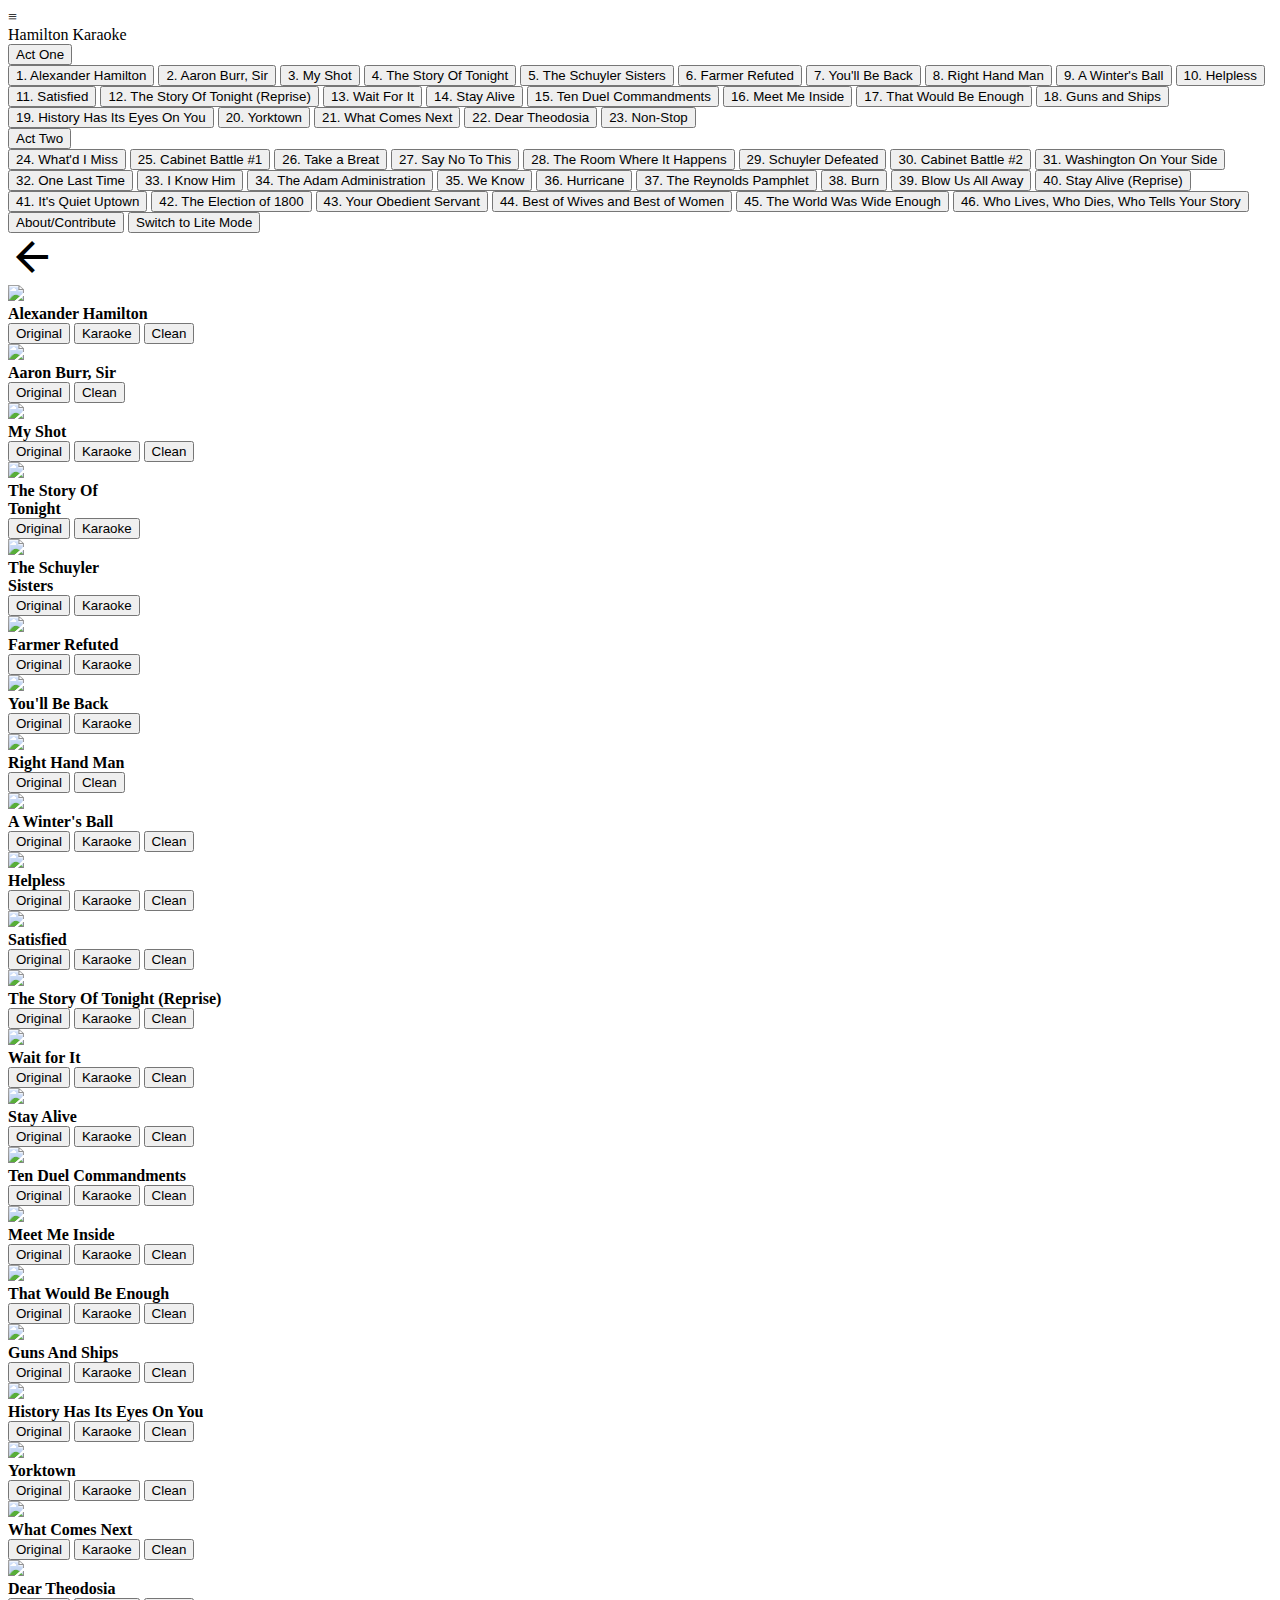
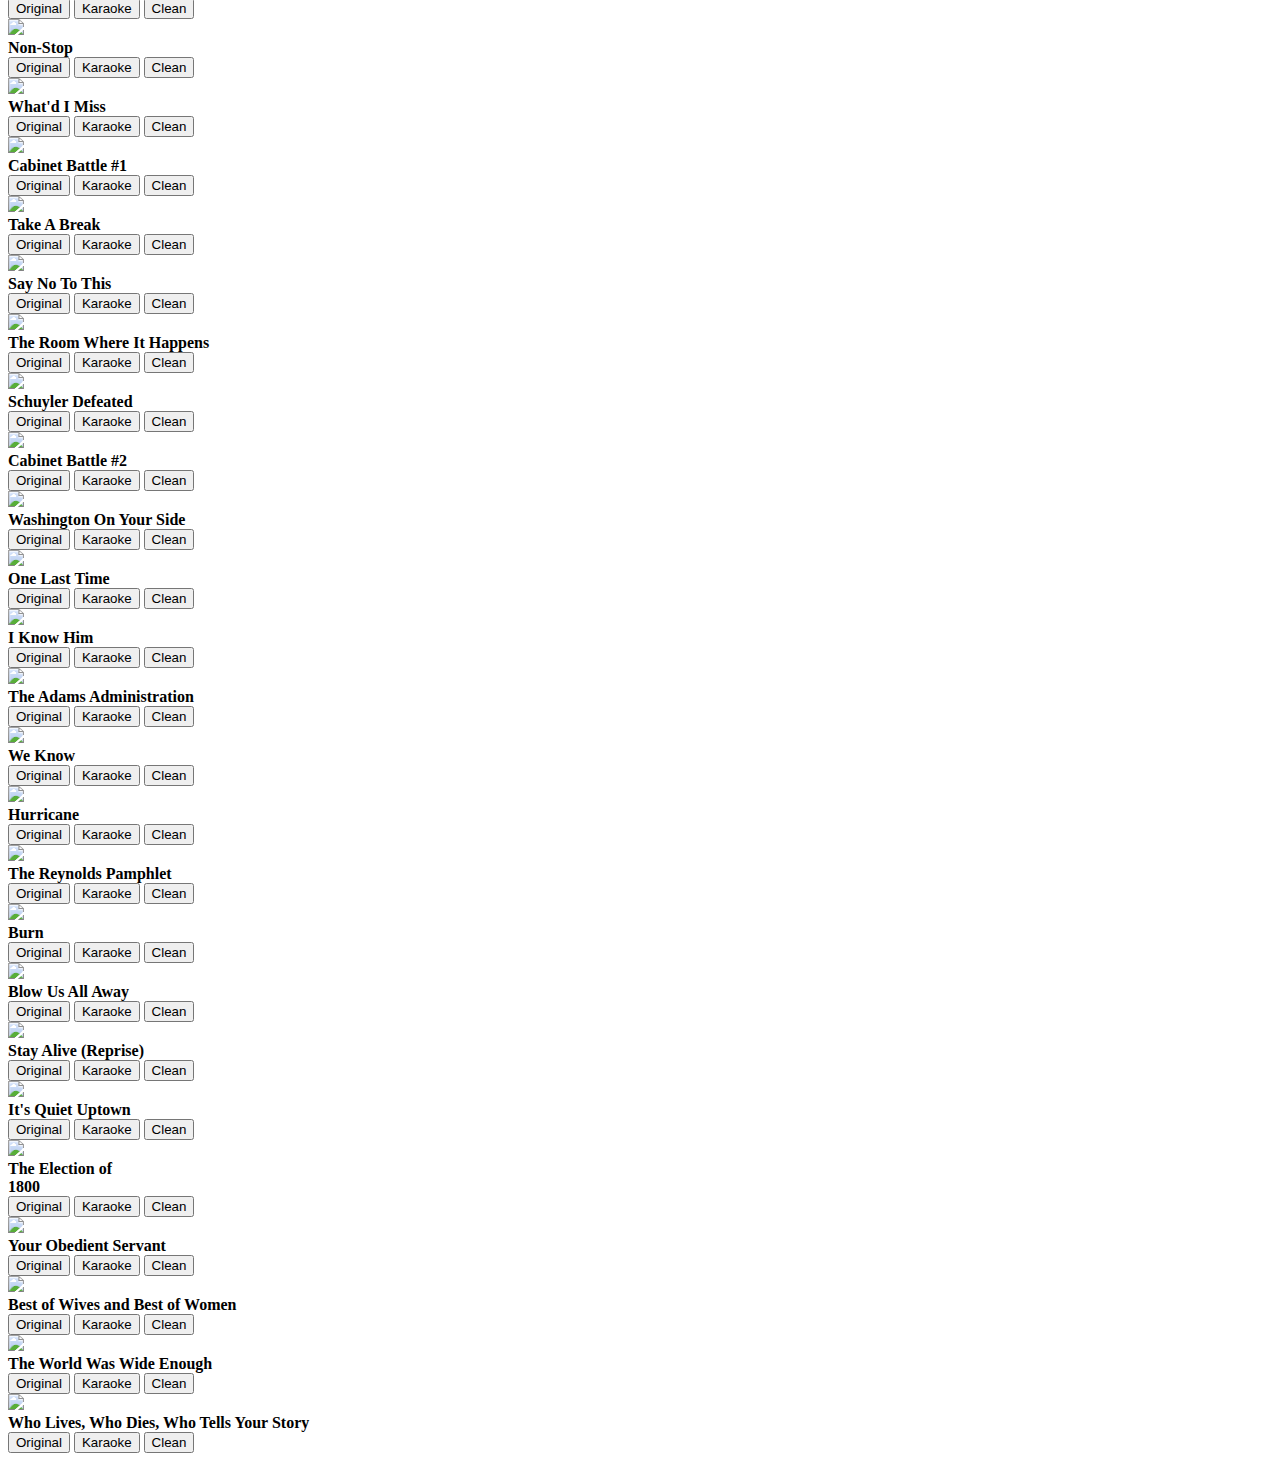
==== hamilton/index.html @ d24d498b "Rename index.html to hamilton/index.html" ====
<!DOCTYPE html>

<html>
<head>
  <title>Hamilton Karaoke</title>
  <meta name="mobile-web-app-capable" content="yes">
  <link rel="icon" type="image/png" href= "images/hamilton.jpg">
  <link rel="stylesheet" href="styles.css">
  <link rel="stylesheet" href="media.css">
  <link href="https://fonts.googleapis.com/icon?family=Material+Icons" rel="stylesheet">
</head>
<body>
  <header class="header">
    <div id = "navButton" class = "navButton" onclick = "toggleNav()">&equiv;</div>
    <div class = "title">Hamilton Karaoke</div>
  </header>

  <div id = "overlay" onclick = "toggleNav()"></div>

  <nav id = "nav" class = "closed">
    <button class = "act" onclick = "toggleAct1()">Act One</button><div id = "act1Wrapper">
        <button class = "act1" onclick = "scroll(1)">1. Alexander Hamilton</button>
        <button class = "act1" onclick = "scroll(2)">2. Aaron Burr, Sir</button>
        <button class = "act1" onclick = "scroll(3)">3. My Shot</button>
        <button class = "act1" onclick = "scroll(4)">4. The Story Of Tonight</button>
        <button class = "act1" onclick = "scroll(5)">5. The Schuyler Sisters</button>
        <button class = "act1" onclick = "scroll(6)">6. Farmer Refuted</button>
        <button class = "act1" onclick = "scroll(7)">7. You'll Be Back</button>
        <button class = "act1" onclick = "scroll(8)">8. Right Hand Man</button>
        <button class = "act1" onclick = "scroll(9)">9. A Winter's Ball</button>
        <button class = "act1" onclick = "scroll(10)">10. Helpless</button>
        <button class = "act1" onclick = "scroll(11)">11. Satisfied</button>
        <button class = "act1" onclick = "scroll(12)">12. The Story Of Tonight (Reprise)</button>
        <button class = "act1" onclick = "scroll(13)">13. Wait For It</button>
        <button class = "act1" onclick = "scroll(14)">14. Stay Alive</button>
        <button class = "act1" onclick = "scroll(15)">15. Ten Duel Commandments</button>
        <button class = "act1" onclick = "scroll(16)">16. Meet Me Inside</button>
        <button class = "act1" onclick = "scroll(17)">17. That Would Be Enough</button>
        <button class = "act1" onclick = "scroll(18)">18. Guns and Ships</button>
        <button class = "act1" onclick = "scroll(19)">19. History Has Its Eyes On You</button>
        <button class = "act1" onclick = "scroll(20)">20. Yorktown</button>
        <button class = "act1" onclick = "scroll(21)">21. What Comes Next</button>
        <button class = "act1" onclick = "scroll(22)">22. Dear Theodosia</button>
        <button class = "act1" onclick = "scroll(23)">23. Non-Stop</button>
      </div>
    <button class = "act" onclick = "toggleAct2()">Act Two</button>
      <div id = "act2Wrapper">
        <button class = "act2" onclick = "scroll(24)">24. What'd I Miss</button>
        <button class = "act2" onclick = "scroll(25)">25. Cabinet Battle #1</button>
        <button class = "act2" onclick = "scroll(26)">26. Take a Breat</button>
        <button class = "act2" onclick = "scroll(27)">27. Say No To This</button>
        <button class = "act2" onclick = "scroll(28)">28. The Room Where It Happens</button>
        <button class = "act2" onclick = "scroll(29)">29. Schuyler Defeated</button>
        <button class = "act2" onclick = "scroll(30)">30. Cabinet Battle #2</button>
        <button class = "act2" onclick = "scroll(31)">31. Washington On Your Side</button>
        <button class = "act2" onclick = "scroll(32)">32. One Last Time</button>
        <button class = "act2" onclick = "scroll(33)">33. I Know Him</button>
        <button class = "act2" onclick = "scroll(34)">34. The Adam Administration</button>
        <button class = "act2" onclick = "scroll(35)">35. We Know</button>
        <button class = "act2" onclick = "scroll(36)">36. Hurricane</button>
        <button class = "act2" onclick = "scroll(37)">37. The Reynolds Pamphlet</button>
        <button class = "act2" onclick = "scroll(38)">38. Burn</button>
        <button class = "act2" onclick = "scroll(39)">39. Blow Us All Away</button>
        <button class = "act2" onclick = "scroll(40)">40. Stay Alive (Reprise)</button>
        <button class = "act2" onclick = "scroll(41)">41. It's Quiet Uptown</button>
        <button class = "act2" onclick = "scroll(42)">42. The Election of 1800</button>
        <button class = "act2" onclick = "scroll(43)">43. Your Obedient Servant</button>
        <button class = "act2" onclick = "scroll(44)">44. Best of Wives and Best of Women</button>
        <button class = "act2" onclick = "scroll(45)">45. The World Was Wide Enough</button>
        <button class = "act2" onclick = "scroll(46)">46. Who Lives, Who Dies, Who Tells Your Story</button>
      </div>
    <button class = "act">About/Contribute</button>
    <button class = "act" onclick = "liteSwitch('lite')">Switch to Lite Mode</button>
  </nav>

  <div id = "modal">
    <div class = "header" style = "z-index:1000">
      <div id = "back" class = "navButton" onclick = "toggleLyrics('na', 'na')"><i class="material-icons" style = "font-size:48px">arrow_back</i></div>
      <div id = "modalTitle" class = "title"></div>
    </div>
    <div id = "lyrics"></div>
  </div>

  <div id = "content">
    <strong>
    <div class = "songCard">
      <img src = "../general/../general/images/alexanderhamilton.jpg"/>
      <div class = "songTitle">Alexander Hamilton</div>
      <button class = "songLink firstThird" onclick = "toggleLyrics(alexanderHamilton, alexanderHamilton.e)">Original</button>
      <button class = "songLink secondThird" onclick = "toggleLyrics(alexanderHamilton, alexanderHamilton.k)">Karaoke</button>
      <button class = "songLink thirdThird" onclick = "toggleLyrics(alexanderHamilton, alexanderHamilton.c)">Clean</button>
    </div>

    <div class = "songCard">
      <img src = "../general/../general/images/aaronburrsir.jpg"/>
      <div class = "songTitle">Aaron Burr, Sir</div>
      <button class = "songLink firstHalf" onclick = "toggleLyrics(aaronBurrSir, aaronBurrSir.e)">Original</button>
      <!--<button class = "songLink secondThird" onclick = "toggleLyrics(aaronBurrSir, aaronBurrSir.k)"></button>-->
      <button class = "songLink secondHalf" onclick = "toggleLyrics(aaronBurrSir, aaronBurrSir.c)">Clean</button>
    </div>

    <div class = "songCard">
      <img src = "../general/../general/images/myshot.jpg"/>
      <div class = "songTitle">My Shot</div>
      <button class = "songLink firstThird" onclick = "toggleLyrics(myShot, myShot.e)">Original</button>
      <button class = "songLink secondThird" onclick = "toggleLyrics(myShot, myShot.k)">Karaoke</button>
      <button class = "songLink thirdThird" onclick = "toggleLyrics(myShot, myShot.c)">Clean</button>
    </div>
    
    <div class = "songCard">
      <img src = "../general/../general/images/storyoftonight.jpg"/>
      <div class = "songTitle twoLine">The Story Of<br>Tonight</div>
      <button class = "songLink firstHalf" onclick = "toggleLyrics(storyOfTonight, storyOfTonight.c)">Original</button>
      <button class = "songLink secondHalf" onclick = "toggleLyrics(storyOfTonight, storyOfTonight.k)">Karaoke</button>
    </div>
    
    <div class = "songCard">
      <img src = "../general/../general/images/schuylersisters.jpg"/>
      <div class = "songTitle twoLine">The Schuyler<br>Sisters</div>
      <button class = "songLink firstHalf" onclick = "toggleLyrics(schuylerSisters, schuylerSisters.e)">Original</button>
      <button class = "songLink secondHalf" onclick = "toggleLyrics(schuylerSisters, schuylerSisters.k)">Karaoke</button>
    </div>
    
    <div class = "songCard">
      <img src = "../general/images/farmerrefuted.jpg"/>
      <div class = "songTitle">Farmer Refuted</div>
      <button class = "songLink firstHalf" onclick = "toggleLyrics(farmerRefuted, farmerRefuted.e)">Original</button>
      <button class = "songLink secondHalf" onclick = "toggleLyrics(farmerRefuted, farmerRefuted.k)">Karaoke</button>
    </div>
    
    <div class = "songCard">
      <img src = "../general/images/youllbeback.jpg"/>
      <div class = "songTitle">You'll Be Back</div>
      <button class = "songLink firstHalf" onclick = "toggleLyrics(youllBeBack, youllBeBack.e)">Original</button>
      <button class = "songLink secondHalf" onclick = "toggleLyrics(youllBeBack, youllBeBack.k)">Karaoke</button>
    </div>
    
    <div class = "songCard">
      <img src = "../general/images/righthandman.jpg"/>
      <div class = "songTitle">Right Hand Man</div>
      <button class = "songLink firstHalf" onclick = "toggleLyrics(rightHandMan, rightHandMan.e)">Original</button>
      <!--<button class = "songLink secondThird" onclick = "toggleLyrics(rightHandMan, rightHandMan.k)">Karaoke</button>-->
      <button class = "songLink secondHalf" onclick = "toggleLyrics(rightHandMan, rightHandMan.c)">Clean</button>
    </div>
    
    <div class = "songCard">
      <img src = "../general/images/awintersball.jpg"/>
      <div class = "songTitle">A Winter's Ball</div>
      <button class = "songLink firstThird" onclick = "toggleLyrics(aWintersBall, aWintersBall.e)">Original</button>
      <button class = "songLink secondThird" onclick = "toggleLyrics(aWintersBall, aWintersBall.k)">Karaoke</button>
      <button class = "songLink thirdThird" onclick = "toggleLyrics(aWintersBall, aWintersBall.c)">Clean</button>
    </div>
    
    <div class = "songCard">
      <img src = "../general/images/helpless.jpg"/>
      <div class = "songTitle">Helpless</div>
      <button class = "songLink firstThird" onclick = "toggleLyrics(helpless, helpless.e)">Original</button>
      <button class = "songLink secondThird" onclick = "toggleLyrics(helpless, helpless.k)">Karaoke</button>
      <button class = "songLink thirdThird" onclick = "toggleLyrics(helpless, helpless.c)">Clean</button>
    </div>
    
    <div class = "songCard">
      <img src = "../general/images/satisfied.jpg"/>
      <div class = "songTitle">Satisfied</div>
      <button class = "songLink firstThird" onclick = "toggleLyrics(satisfied, satisfied.e)">Original</button>
      <button class = "songLink secondThird" onclick = "toggleLyrics(satisfied, satisfied.k)">Karaoke</button>
      <button class = "songLink thirdThird" onclick = "toggleLyrics(satisfied, satisfied.c)">Clean</button>
    </div>
    
    <div class = "songCard">
      <img src = "../general/images/storyoftonightreprise.jpg"/>
      <div class = "songTitle twoLine">The Story Of Tonight (Reprise)</div>
      <button class = "songLink firstThird" onclick = "toggleLyrics(storyOfTonightReprise, storyOfTonightReprise.e)">Original</button>
      <button class = "songLink secondThird" onclick = "toggleLyrics(storyOfTonightReprise, storyOfTonightReprise.k)">Karaoke</button>
      <button class = "songLink thirdThird" onclick = "toggleLyrics(storyOfTonightReprise, storyOfTonightReprise.c)">Clean</button>
    </div>
    
    <div class = "songCard">
      <img src = "../general/images/waitforit.jpg"/>
      <div class = "songTitle">Wait for It</div>
      <button class = "songLink firstThird" onclick = "toggleLyrics(waitForIt, waitForIt.e)">Original</button>
      <button class = "songLink secondThird" onclick = "toggleLyrics(waitForIt, waitForIt.k)">Karaoke</button>
      <button class = "songLink thirdThird" onclick = "toggleLyrics(waitForIt, waitForIt.c)">Clean</button>
    </div>
    
    <div class = "songCard">
      <img src = "../general/images/stayalive.jpg"/>
      <div class = "songTitle">Stay Alive</div>
      <button class = "songLink firstThird" onclick = "toggleLyrics(stayAlive, stayAlive.e)">Original</button>
      <button class = "songLink firstThird" onclick = "toggleLyrics(stayAlive, stayAlive.e)">Karaoke</button>
      <button class = "songLink thirdThird" onclick = "toggleLyrics(stayAlive, stayAlive.c)">Clean</button>
    </div>
    
    <div class = "songCard">
      <img src = "../general/images/tenduelcommandments.jpg"/>
      <div class = "songTitle twoLine">Ten Duel Commandments</div>
      <button class = "songLink firstThird" onclick = "toggleLyrics(tenDuelCommandments, tenDuelCommandments.e)">Original</button>
      <button class = "songLink secondThird" onclick = "toggleLyrics(tenDuelCommandments, tenDuelCommandments.k)">Karaoke</button>
      <button class = "songLink thirdThird" onclick = "toggleLyrics(tenDuelCommandments, tenDuelCommandments.c)">Clean</button>
    </div>
    
    <div class = "songCard">
      <img src = "../general/images/meetmeinside.jpg"/>
      <div class = "songTitle">Meet Me Inside</div>
      <button class = "songLink firstThird" onclick = "toggleLyrics(meetMeInside, meetMeInside.e)">Original</button>
      <button class = "songLink secondThird" onclick = "toggleLyrics(meetMeInside, meetMeInside.k)">Karaoke</button>
      <button class = "songLink thirdThird" onclick = "toggleLyrics(meetMeInside, meetMeInside.c)">Clean</button>
    </div>
    
    <div class = "songCard">
      <img src = "../general/images/thatwouldbeenough.jpg"/>
      <div class = "songTitle twoLine">That Would Be Enough</div>
      <button class = "songLink firstThird" onclick = "toggleLyrics(thatWouldBeEnough, thatWouldBeEnough.e)">Original</button>
      <button class = "songLink secondThird" onclick = "toggleLyrics(thatWouldBeEnough, thatWouldBeEnough.k)">Karaoke</button>
      <button class = "songLink thirdThird" onclick = "toggleLyrics(thatWouldBeEnough, thatWouldBeEnough.c)">Clean</button>
    </div>
    
    <div class = "songCard">
      <img src = "../general/images/gunsandships.jpg"/>
      <div class = "songTitle">Guns And Ships</div>
      <button class = "songLink firstThird" onclick = "toggleLyrics(gunsAndShips, gunsAndShips.e)">Original</button>
      <button class = "songLink secondThird" onclick = "toggleLyrics(gunsAndShips, gunsAndShips.k)">Karaoke</button>
      <button class = "songLink thirdThird" onclick = "toggleLyrics(gunsAndShips, gunsAndShips.c)">Clean</button>
    </div>
    
    <div class = "songCard">
      <img src = "../general/images/historyhasitseyesonyou.jpg"/>
      <div class = "songTitle twoLine">History Has Its Eyes On You</div>
      <button class = "songLink firstThird" onclick = "toggleLyrics(historyHasItsEyesOnYou, historyHasItsEyesOnYou.e)">Original</button>
      <button class = "songLink secondThird" onclick = "toggleLyrics(historyHasItsEyesOnYou, historyHasItsEyesOnYou.k)">Karaoke</button>
      <button class = "songLink thirdThird" onclick = "toggleLyrics(historyHasItsEyesOnYou, historyHasItsEyesOnYou.c)">Clean</button>
    </div>
    
    <div class = "songCard">
      <img src = "../general/images/yorktown.jpg"/>
      <div class = "songTitle">Yorktown</div>
      <button class = "songLink firstThird" onclick = "toggleLyrics(yorktown, yorktown.e)">Original</button>
      <button class = "songLink secondThird" onclick = "toggleLyrics(yorktown, yorktown.k)">Karaoke</button>
      <button class = "songLink thirdThird" onclick = "toggleLyrics(yorktown, yorktown.c)">Clean</button>
    </div>
    
    <div class = "songCard">
      <img src = "../general/images/whatcomesnext.jpg"/>
      <div class = "songTitle">What Comes Next</div>
      <button class = "songLink firstThird" onclick = "toggleLyrics(whatComesNext, whatComesNext.e)">Original</button>
      <button class = "songLink secondThird" onclick = "toggleLyrics(whatComesNext, whatComesNext.k)">Karaoke</button>
      <button class = "songLink thirdThird" onclick = "toggleLyrics(whatComesNext, whatComesNext.c)">Clean</button>
    </div>
    
    <div class = "songCard">
      <img src = "../general/images/deartheodosia.jpg"/>
      <div class = "songTitle">Dear Theodosia</div>
      <button class = "songLink firstThird" onclick = "toggleLyrics(dearTheodosia, dearTheodosia.e)">Original</button>
      <button class = "songLink secondThird" onclick = "toggleLyrics(dearTheodosia, dearTheodosia.k)">Karaoke</button>
      <button class = "songLink thirdThird" onclick = "toggleLyrics(dearTheodosia, dearTheodosia.c)">Clean</button>
    </div>
    
    <div class = "songCard">
      <img src = "../general/images/nonstop.jpg"/>
      <div class = "songTitle">Non-Stop</div>
      <button class = "songLink firstThird" onclick = "toggleLyrics(nonStop, nonStop.e)">Original</button>
      <button class = "songLink secondThird" onclick = "toggleLyrics(nonStop, nonStop.k)">Karaoke</button>
      <button class = "songLink thirdThird" onclick = "toggleLyrics(nonStop, nonStop.c)">Clean</button>
    </div>
    
    <div class = "songCard">
      <img src = "../general/images/whatdimiss.jpg"/>
      <div class = "songTitle">What'd I Miss</div>
      <button class = "songLink firstThird" onclick = "toggleLyrics(whatdIMiss, whatdIMiss.e)">Original</button>
      <button class = "songLink secondThird" onclick = "toggleLyrics(whatdIMiss, whatdIMiss.k)">Karaoke</button>
      <button class = "songLink thirdThird" onclick = "toggleLyrics(whatdIMiss, whatdIMiss.c)">Clean</button>
    </div>
    
    <div class = "songCard">
      <img src = "../general/images/cabinetbattle1.jpg"/>
      <div class = "songTitle">Cabinet Battle #1</div>
      <button class = "songLink firstThird" onclick = "toggleLyrics(cabinetBattle1, cabinetBattle1.e)">Original</button>
      <button class = "songLink secondThird" onclick = "toggleLyrics(cabinetBattle1, cabinetBattle1.k)">Karaoke</button>
      <button class = "songLink thirdThird" onclick = "toggleLyrics(cabinetBattle1, cabinetBattle1.c)">Clean</button>
    </div>
    
    <div class = "songCard">
      <img src = "../general/images/takeabreak.jpg"/>
      <div class = "songTitle">Take A Break</div>
      <button class = "songLink firstThird" onclick = "toggleLyrics(takeABreak, takeABreak.e)">Original</button>
      <button class = "songLink secondThird" onclick = "toggleLyrics(takeABreak, takeABreak.k)">Karaoke</button>
      <button class = "songLink thirdThird" onclick = "toggleLyrics(takeABreak, takeABreak.c)">Clean</button>
    </div>
    
    <div class = "songCard">
      <img src = "../general/images/saynotothis.jpg"/>
      <div class = "songTitle">Say No To This</div>
      <button class = "songLink firstThird" onclick = "toggleLyrics(sayNoToThis, sayNoToThis.e)">Original</button>
      <button class = "songLink secondThird" onclick = "toggleLyrics(sayNoToThis, sayNoToThis.k)">Karaoke</button>
      <button class = "songLink thirdThird" onclick = "toggleLyrics(sayNoToThis, sayNoToThis.c)">Clean</button>
    </div>
    
    <div class = "songCard">
      <img src = "../general/images/roomwhereithappens.jpg"/>
      <div class = "songTitle twoLine">The Room Where It Happens</div>
      <button class = "songLink firstThird" onclick = "toggleLyrics(theRoomWhereItHappens, theRoomWhereItHappens.e)">Original</button>
      <button class = "songLink secondThird" onclick = "toggleLyrics(theRoomWhereItHappens, theRoomWhereItHappens.k)">Karaoke</button>
      <button class = "songLink thirdThird" onclick = "toggleLyrics(theRoomWhereItHappens, theRoomWhereItHappens.c)">Clean</button>
    </div>
    
    <div class = "songCard">
      <img src = "../general/images/schuylerdefeated.jpg"/>
      <div class = "songTitle">Schuyler Defeated</div>
      <button class = "songLink firstThird" onclick = "toggleLyrics(schuylerDefeated, schuylerDefeated.e)">Original</button>
      <button class = "songLink secondThird" onclick = "toggleLyrics(schuylerDefeated, schuylerDefeated.k)">Karaoke</button>
      <button class = "songLink thirdThird" onclick = "toggleLyrics(schuylerDefeated, schuylerDefeated.c)">Clean</button>
    </div>
    
    <div class = "songCard">
      <img src = "../general/images/cabinetbattle2.png"/>
      <div class = "songTitle">Cabinet Battle #2</div>
      <button class = "songLink firstThird" onclick = "toggleLyrics(cabinetBattle2, cabinetBattle2.e)">Original</button>
      <button class = "songLink secondThird" onclick = "toggleLyrics(cabinetBattle2, cabinetBattle2.k)">Karaoke</button>
      <button class = "songLink thirdThird" onclick = "toggleLyrics(cabinetBattle2, cabinetBattle2.c)">Clean</button>
    </div>
    
    <div class = "songCard">
      <img src = "../general/images/washingtononyourside.png"/>
      <div class = "songTitle twoLine">Washington On Your Side</div>
      <button class = "songLink firstThird" onclick = "toggleLyrics(washingtonOnYourSide, washingtonOnYourSide.e)">Original</button>
      <button class = "songLink secondThird" onclick = "toggleLyrics(washingtonOnYourSide, washingtonOnYourSide.k)">Karaoke</button>
      <button class = "songLink thirdThird" onclick = "toggleLyrics(washingtonOnYourSide, washingtonOnYourSide.c)">Clean</button>
    </div>
    
    <div class = "songCard">
      <img src = "../general/images/onelasttime.png"/>
      <div class = "songTitle">One Last Time</div>
      <button class = "songLink firstThird" onclick = "toggleLyrics(oneLastTime, oneLastTime.e)">Original</button>
      <button class = "songLink secondThird" onclick = "toggleLyrics(oneLastTime, oneLastTime.k)">Karaoke</button>
      <button class = "songLink thirdThird" onclick = "toggleLyrics(oneLastTime, oneLastTime.c)">Clean</button>
    </div>
    
    <div class = "songCard">
      <img src = "../general/images/iknowhim.jpg"/>
      <div class = "songTitle">I Know Him</div>
      <button class = "songLink firstThird" onclick = "toggleLyrics(iKnowHim, iKnowHim.e)">Original</button>
      <button class = "songLink secondThird" onclick = "toggleLyrics(iKnowHim, iKnowHim.k)">Karaoke</button>
      <button class = "songLink thirdThird" onclick = "toggleLyrics(iKnowHim, iKnowHim.c)">Clean</button>
    </div>
    
    <div class = "songCard">
      <img src = "../general/images/theadamsadministration.jpg"/>
      <div class = "songTitle twoLine">The Adams Administration</div>
      <button class = "songLink firstThird" onclick = "toggleLyrics(theAdamsAdministraton, theAdamsAdministraton.e)">Original</button>
      <button class = "songLink secondThird" onclick = "toggleLyrics(theAdamsAdministraton, theAdamsAdministraton.k)">Karaoke</button>
      <button class = "songLink thirdThird" onclick = "toggleLyrics(theAdamsAdministraton, theAdamsAdministraton.c)">Clean</button>
    </div>
    
    <div class = "songCard">
      <img src = "../general/images/weknow.jpg"/>
      <div class = "songTitle">We Know</div>
      <button class = "songLink firstThird" onclick = "toggleLyrics(weKnow, weKnow.e)">Original</button>
      <button class = "songLink secondThird" onclick = "toggleLyrics(weKnow, weKnow.k)">Karaoke</button>
      <button class = "songLink thirdThird" onclick = "toggleLyrics(weKnow, weKnow.c)">Clean</button>
    </div>
    
    <div class = "songCard">
      <img src = "../general/images/hurricane.jpg"/>
      <div class = "songTitle">Hurricane</div>
      <button class = "songLink firstThird" onclick = "toggleLyrics(hurricane, hurricane.e)">Original</button>
      <button class = "songLink secondThird" onclick = "toggleLyrics(hurricane, hurricane.k)">Karaoke</button>
      <button class = "songLink thirdThird" onclick = "toggleLyrics(hurricane, hurricane.c)">Clean</button>
    </div>
    
    <div class = "songCard">
      <img src = "../general/images/reynoldspamphlet.jpg"/>
      <div class = "songTitle twoLine">The Reynolds Pamphlet</div>
      <button class = "songLink firstThird" onclick = "toggleLyrics(reynoldsPamphlet, reynoldsPamphlet.e)">Original</button>
      <button class = "songLink secondThird" onclick = "toggleLyrics(reynoldsPamphlet, reynoldsPamphlet.k)">Karaoke</button>
      <button class = "songLink thirdThird" onclick = "toggleLyrics(reynoldsPamphlet, reynoldsPamphlet.c)">Clean</button>
    </div>
    
    <div class = "songCard">
      <img src = "../general/images/burn.jpg"/>
      <div class = "songTitle">Burn</div>
      <button class = "songLink firstThird" onclick = "toggleLyrics(burn, burn.e)">Original</button>
      <button class = "songLink secondThird" onclick = "toggleLyrics(burn, burn.k)">Karaoke</button>
      <button class = "songLink thirdThird" onclick = "toggleLyrics(burn, burn.c)">Clean</button>
    </div>
    
    <div class = "songCard">
      <img src = "../general/images/blowusallaway.jpg"/>
      <div class = "songTitle">Blow Us All Away</div>
      <button class = "songLink firstThird" onclick = "toggleLyrics(blowUsAllAway, blowUsAllAway.e)">Original</button>
      <button class = "songLink secondThird" onclick = "toggleLyrics(blowUsAllAway, blowUsAllAway.k)">Karaoke</button>
      <button class = "songLink thirdThird" onclick = "toggleLyrics(blowUsAllAway, blowUsAllAway.c)">Clean</button>
    </div>
    
    <div class = "songCard">
      <img src = "../general/images/stayalivereprise.jpg"/>
      <div class = "songTitle">Stay Alive (Reprise)</div>
      <button class = "songLink firstThird" onclick = "toggleLyrics(stayAliveReprise, stayAliveReprise.e)">Original</button>
      <button class = "songLink secondThird" onclick = "toggleLyrics(stayAliveReprise, stayAliveReprise.k)">Karaoke</button>
      <button class = "songLink thirdThird" onclick = "toggleLyrics(stayAliveReprise, stayAliveReprise.c)">Clean</button>
    </div>
    
    <div class = "songCard">
      <img src = "../general/images/itsquietuptown.jpg"/>
      <div class = "songTitle">It's Quiet Uptown</div>
      <button class = "songLink firstThird" onclick = "toggleLyrics(itsQiuetUptown, itsQiuetUptown.e)">Original</button>
      <button class = "songLink secondThird" onclick = "toggleLyrics(itsQiuetUptown, itsQiuetUptown.k)">Karaoke</button>
      <button class = "songLink thirdThird" onclick = "toggleLyrics(itsQiuetUptown, itsQiuetUptown.c)">Clean</button>
    </div>
    
    <div class = "songCard">
      <img src = "../general/images/electionof1800.jpg"/>
      <div class = "songTitle twoLine">The Election of<br>1800</div>
      <button class = "songLink firstThird" onclick = "toggleLyrics(electionOf1800, electionOf1800.e)">Original</button>
      <button class = "songLink secondThird" onclick = "toggleLyrics(electionOf1800, electionOf1800.k)">Karaoke</button>
      <button class = "songLink thirdThird" onclick = "toggleLyrics(electionOf1800, electionOf1800.c)">Clean</button>
    </div>
    
    <div class = "songCard">
      <img src = "../general/images/yourobedientservant.jpg"/>
      <div class = "songTitle twoLine">Your Obedient Servant</div>
      <button class = "songLink firstThird" onclick = "toggleLyrics(yourObedientServant, yourObedientServant.e)">Original</button>
      <button class = "songLink secondThird" onclick = "toggleLyrics(yourObedientServant, yourObedientServant.k)">Karaoke</button>
      <button class = "songLink thirdThird" onclick = "toggleLyrics(yourObedientServant, yourObedientServant.c)">Clean</button>
    </div>
    
    <div class = "songCard">
      <img src = "../general/images/bestofwivesandbestofwomen.jpg"/>
      <div class = "songTitle twoLine">Best of Wives and Best of Women</div>
      <button class = "songLink firstThird" onclick = "toggleLyrics(bestOfWivesAndBestOfWomen, bestOfWivesAndBestOfWomen.e)">Original</button>
      <button class = "songLink secondThird" onclick = "toggleLyrics(bestOfWivesAndBestOfWomen, bestOfWivesAndBestOfWomen.k)">Karaoke</button>
      <button class = "songLink thirdThird" onclick = "toggleLyrics(bestOfWivesAndBestOfWomen, bestOfWivesAndBestOfWomen.c)">Clean</button>
    </div>
    
    <div class = "songCard">
      <img src = "../general/images/theworldwaswideenough.jpg"/>
      <div class = "songTitle twoLine">The World Was Wide Enough</div>
      <button class = "songLink firstThird" onclick = "toggleLyrics(theWorldWasWideEnough, theWorldWasWideEnough.e)">Original</button>
      <button class = "songLink secondThird" onclick = "toggleLyrics(theWorldWasWideEnough, theWorldWasWideEnough.k)">Karaoke</button>
      <button class = "songLink thirdThird" onclick = "toggleLyrics(theWorldWasWideEnough, theWorldWasWideEnough.c)">Clean</button>
    </div>
    
    <div class = "songCard">
      <img src = "../general/images/wholiveswhodieswhotellsyourstory.jpg"/>
      <div class = "songTitle twoLine">Who Lives, Who Dies, Who Tells Your Story</div>
      <button class = "songLink firstThird" onclick = "toggleLyrics(whoLivesWhoDiesWhoTellsYourStory, whoLivesWhoDiesWhoTellsYourStory.e)">Original</button>
      <button class = "songLink secondThird" onclick = "toggleLyrics(whoLivesWhoDiesWhoTellsYourStory, whoLivesWhoDiesWhoTellsYourStory.k)">Karaoke</button>
      <button class = "songLink thirdThird" onclick = "toggleLyrics(whoLivesWhoDiesWhoTellsYourStory, whoLivesWhoDiesWhoTellsYourStory.c)">Clean</button>
    </div>
    </strong>
    
  </div>
</body>
<script src="objects.js"></script> 
<script src="main.js"></script>
</html>
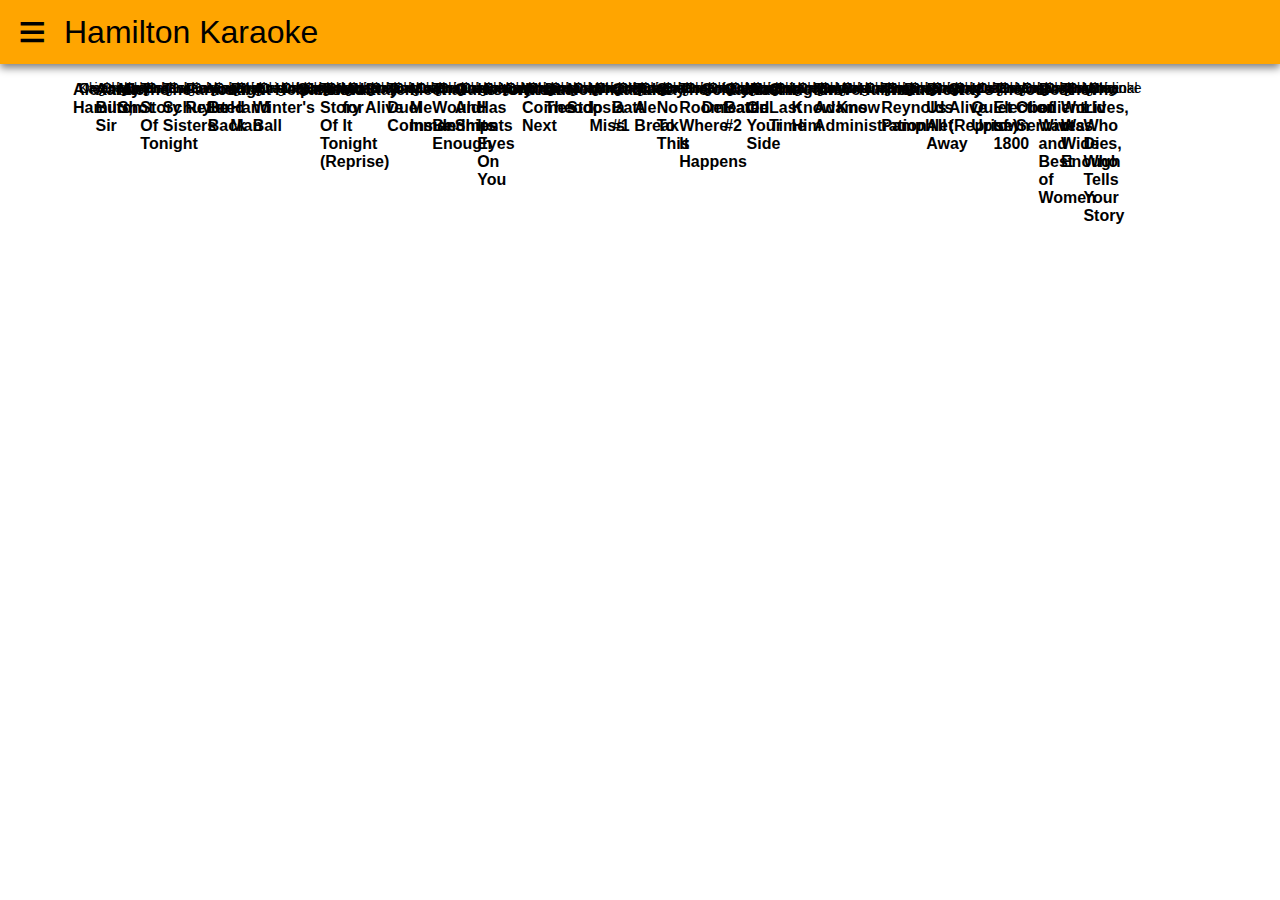
==== commit ba093c54: "Update index.html" ====
--- a/hamilton/index.html
+++ b/hamilton/index.html
@@ -4,9 +4,9 @@
 <head>
   <title>Hamilton Karaoke</title>
   <meta name="mobile-web-app-capable" content="yes">
-  <link rel="icon" type="image/png" href= "images/hamilton.jpg">
-  <link rel="stylesheet" href="styles.css">
-  <link rel="stylesheet" href="media.css">
+  <link rel="icon" type="image/png" href= "../general/images/hamilton.jpg">
+  <link rel="stylesheet" href="../general/styles.css">
+  <link rel="stylesheet" href="../general/media.css">
   <link href="https://fonts.googleapis.com/icon?family=Material+Icons" rel="stylesheet">
 </head>
 <body>
@@ -451,5 +451,5 @@
   </div>
 </body>
 <script src="objects.js"></script> 
-<script src="main.js"></script>
+<script src="../general/main.js"></script>
 </html>
--- a/general/styles.css
+++ b/general/styles.css
@@ -0,0 +1,239 @@
+* {
+  border:0px solid black;
+  font-family: 'roboto', sans-serif;
+  display:inherit;
+  margin:0px;
+  background-color:inherit;
+}
+
+::-webkit-scrollbar {
+  width:0px;
+}
+
+button:focus {
+  outline:0;
+}
+
+head {
+  display:none;
+}
+
+body {
+  margin:0px;
+  width:100vw;
+}
+
+.header {
+  background-color: orange;
+  
+  z-index:12;
+  position:fixed;
+  
+  height:64px;
+  width:100%;
+  box-shadow:0px 4px 8px gray;
+}
+
+  .navButton {
+    height:64px;
+    width:64px;
+    font-size:48px;
+    line-height:64px;
+    text-align:center;
+    display:inline-block;
+  }
+
+  .title {
+    float:right;
+    text-align:left;
+    line-height:64px;
+    font-size:32px;
+    height:100%;
+    width:calc(100% - 64px);
+    display:inline-block;
+  }
+#overlay {
+  width: 100vw;
+  height: 100vh;
+  z-index: 3;
+  position:fixed;
+  display:none;
+}
+
+
+nav {
+  position:fixed;
+  z-index:4;
+  padding-top:64px;
+  width:300px;
+  height:calc(100% - 64px);
+  background-color:white;
+  overflow:scroll;
+  box-shadow:8px 0px 16px gray;
+  margin-left:-400px;
+  transition-property:margin-left;
+  transition-duration:0.5s;
+}
+
+  .open {
+    margin-left:0px;
+  }
+
+  .act {
+    height:48px;
+    width:300px;
+    padding-left:16px;
+    text-align:left;
+    font-size:14px;
+    line-height:48px;
+    display:block;
+    vertical-align:top;
+  }
+
+    #act1Wrapper {
+      height:0px;
+      overflow-y:hidden;
+      transition-property:height;
+      transition-duration:0.5s;
+    }
+
+      .act1{
+        height:48px;
+        width:300px;
+        padding-left:32px;
+        text-align:left;
+        font-size:14px;
+        line-height:48px;
+      } 
+    
+    #act2Wrapper {
+      height:0px;
+      overflow-y:hidden;
+      transition-property:height;
+      transition-duration:0.5s;
+    }
+    
+      .act2{
+        height:48px;
+        width:300px;
+        padding-left:32px;
+        text-align:left;
+        font-size:14px;
+        line-height:48px;
+      }
+    
+#content {
+  width:90vw;
+  height:100%;
+  background-color:white;
+  padding-top:72px;
+  padding-left:5vw;
+  padding-right:5vw;
+  display:inline-block;
+}
+
+  .songCard {
+    background-color:white;
+    position:relative;
+    margin:9px;
+    border:0px solid gray;
+    box-shadow:0px 0px 8px gray;
+  }
+
+  img {
+    height:100%;
+    width:100%;
+    position:absolute;
+  }
+  
+  .songTitle {
+    position: absolute; 
+    margin-top: 0px; 
+    z-index:1;
+    background:rgba(255, 255, 255, 0.7);
+    width:100%;
+    height:22%;
+    text-align:center;
+    padding-top:8%;
+  }
+  
+    .twoLine {
+      height:28%;
+      padding-top:2%;
+    }
+
+  .songLink {
+    position: absolute; 
+    bottom:0px; 
+    z-index:1;
+    background:rgba(255, 255, 255, 0.7);
+    width:calc(100% / 3);
+    height:20%;
+    text-align:center;
+    padding-top:2%;
+    font-size:14px;
+    display:block;
+  }
+  
+    .secondThird {
+      margin-left:calc(100% / 3);
+    }
+
+    .thirdThird {
+      margin-left:calc(200% / 3);
+    }
+    
+    .firstHalf {
+      width:50%;
+    }
+    
+    .secondHalf {
+      width:50%;
+      margin-left:50%;
+    }
+
+#modal {
+  position:fixed;
+  z-index:24;
+  display:none;
+  width:100%;
+  height:100%;
+  overflow-y:scroll;
+  background-color:white;
+}
+  iframe {
+    position:fixed;
+    height:200px;
+    width:200px;
+    right:16px;
+  }
+  
+  #lyrics {
+    position:fixed;
+    font-size:24px;
+    padding-left: 64px;
+    padding-top:96px;
+    padding-bottom:32px;
+    height:calc(100vh - 128px);
+    width:calc(100vw - 460px);
+    padding-right:460px;
+    overflow-y:scroll;
+  }
+  
+    #thumbnail {
+      position:fixed;
+      height:200px;
+      width:200px;
+      right:16px;
+      display:block;
+      z-index:48;
+      top:96px;
+    }
+    
+      #thumbnail:hover {
+        visibility:hidden;
+      }
+      
+      iframe:hover + #thumbnail:hover + #thumbnail{
+        visibility:hidden;
+      }
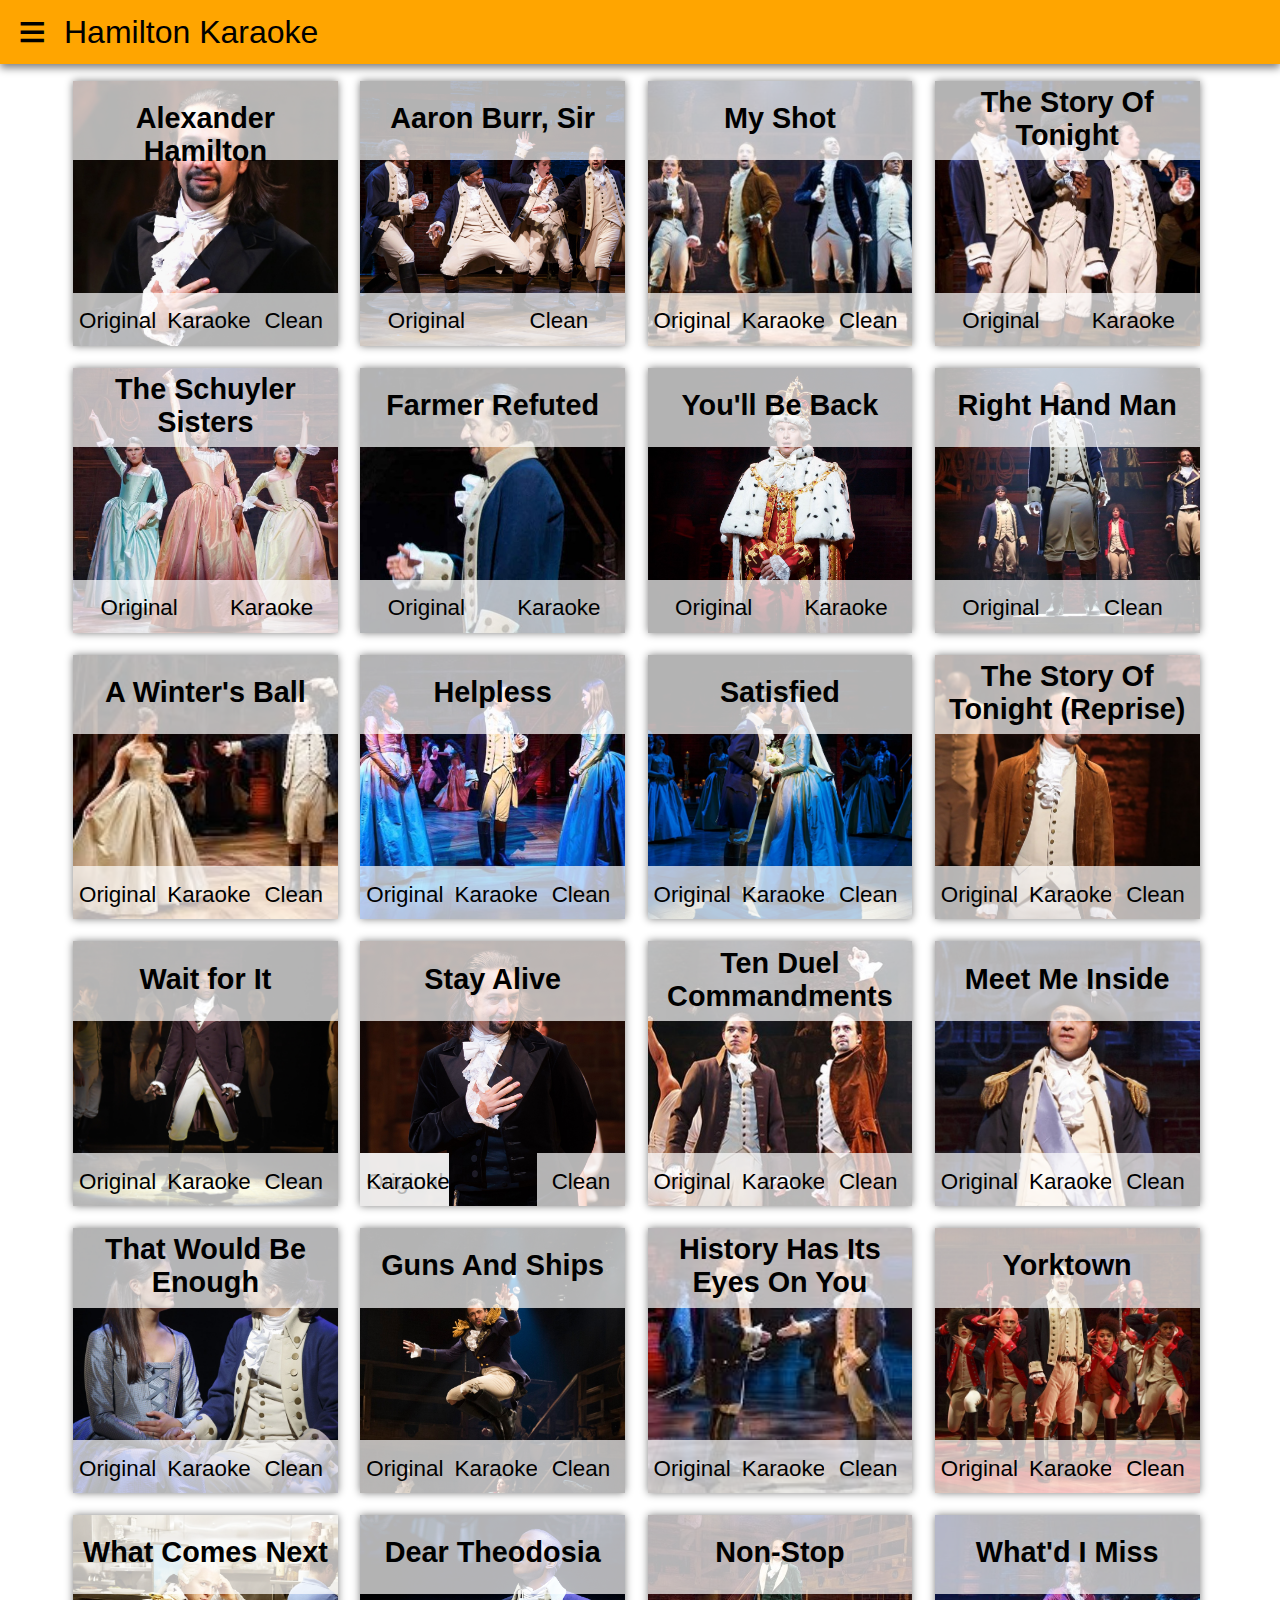
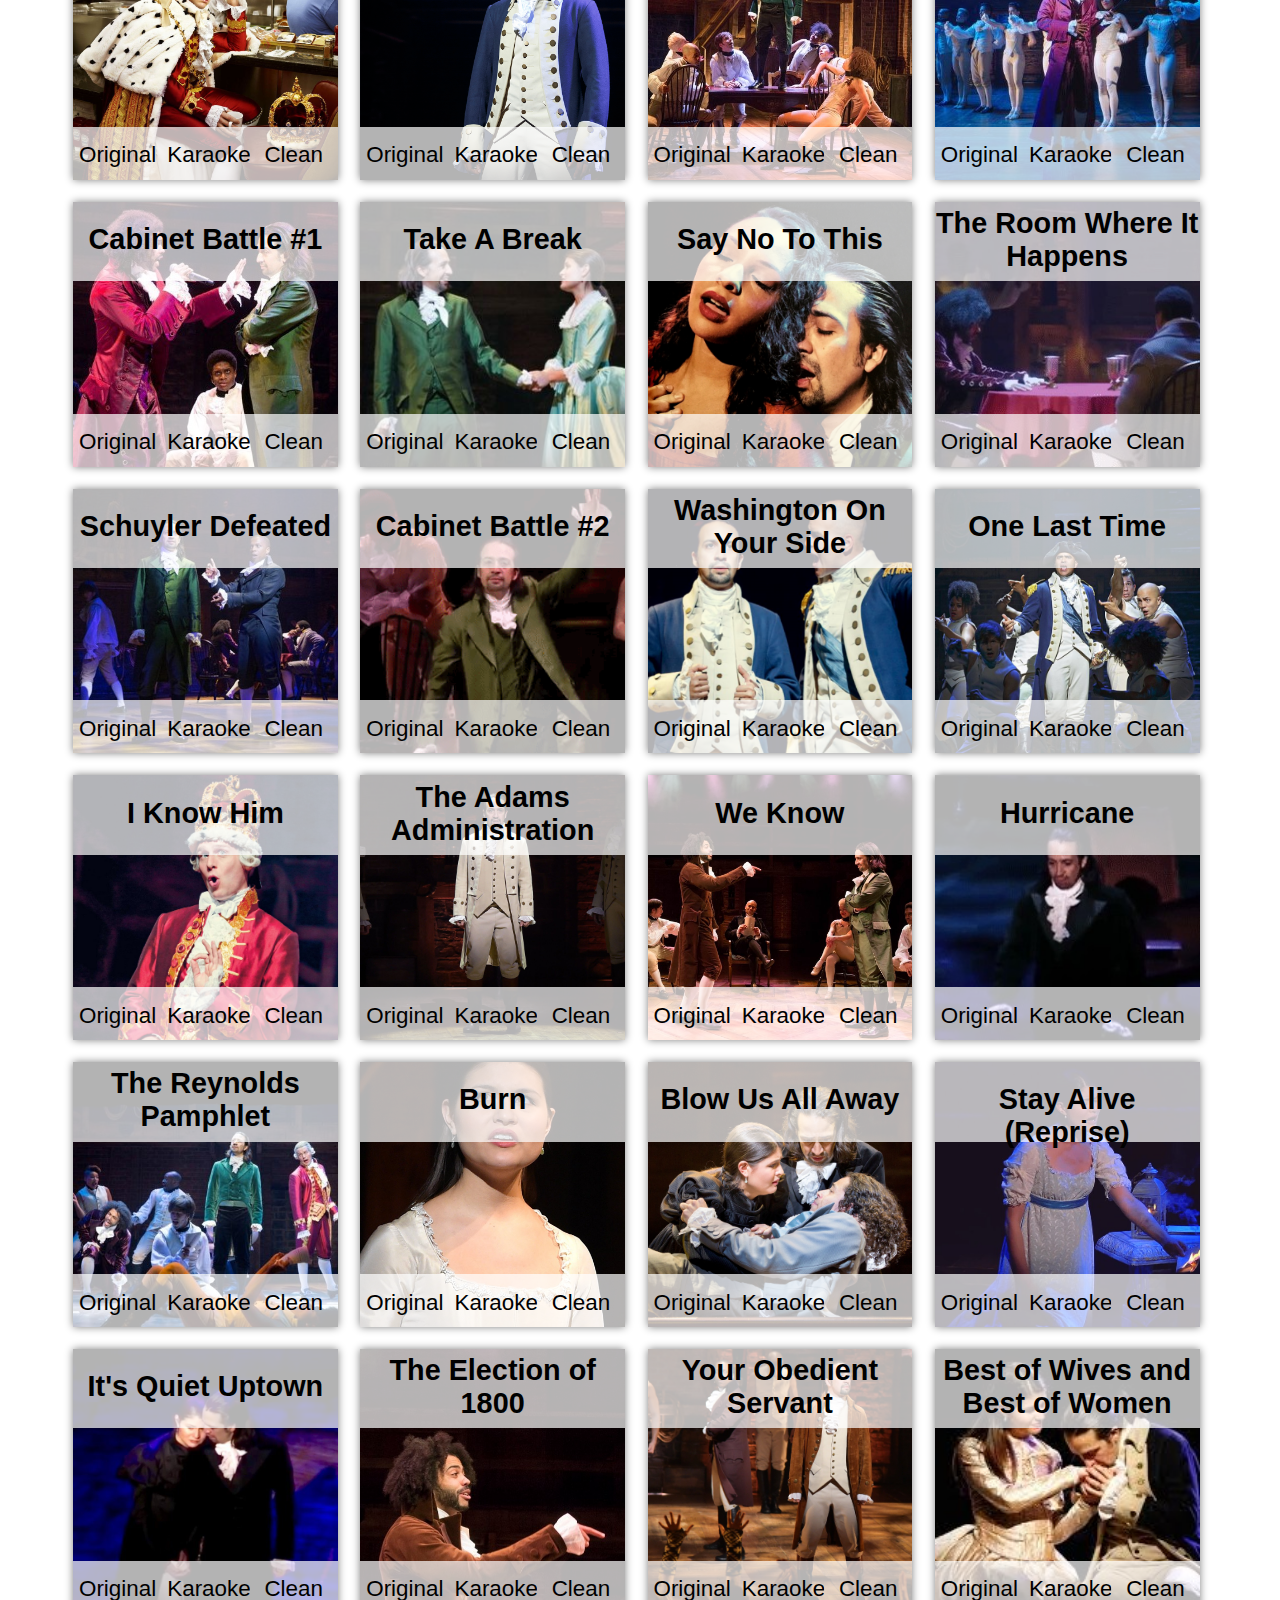
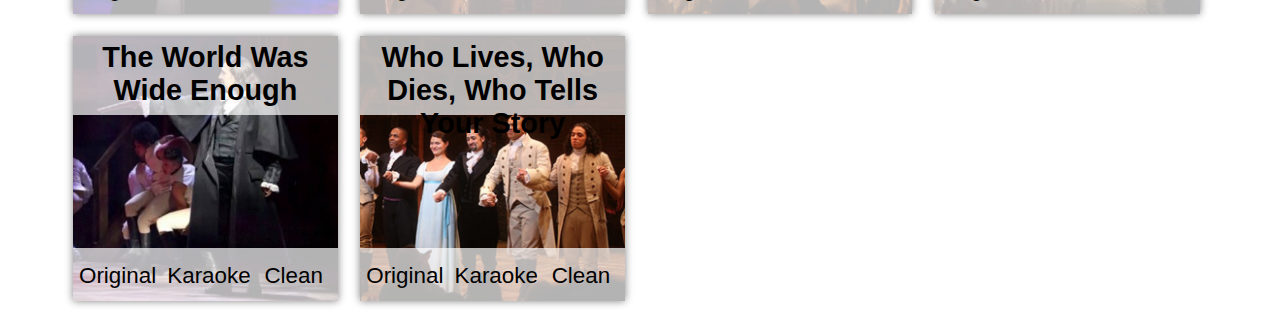
==== commit 5c5f616c: "Add all explicits" ====
--- a/hamilton/index.html
+++ b/hamilton/index.html
@@ -4,7 +4,7 @@
 <head>
   <title>Hamilton Karaoke</title>
   <meta name="mobile-web-app-capable" content="yes">
-  <link rel="icon" type="image/png" href= "../general/images/hamilton.jpg">
+  <link rel="icon" type="image/png" href= "images/hamilton.jpg">
   <link rel="stylesheet" href="../general/styles.css">
   <link rel="stylesheet" href="../general/media.css">
   <link href="https://fonts.googleapis.com/icon?family=Material+Icons" rel="stylesheet">
@@ -84,365 +84,365 @@
   <div id = "content">
     <strong>
     <div class = "songCard">
-      <img src = "../general/../general/images/alexanderhamilton.jpg"/>
+      <img src = "images/alexanderhamilton.jpg"/>
       <div class = "songTitle">Alexander Hamilton</div>
-      <button class = "songLink firstThird" onclick = "toggleLyrics(alexanderHamilton, alexanderHamilton.e)">Original</button>
+      <button class = "songLink firstThird" onclick = "toggleLyrics(alexanderHamilton, alexanderHamilton.o)">Original</button>
       <button class = "songLink secondThird" onclick = "toggleLyrics(alexanderHamilton, alexanderHamilton.k)">Karaoke</button>
       <button class = "songLink thirdThird" onclick = "toggleLyrics(alexanderHamilton, alexanderHamilton.c)">Clean</button>
     </div>
 
     <div class = "songCard">
-      <img src = "../general/../general/images/aaronburrsir.jpg"/>
+      <img src = "images/aaronburrsir.jpg"/>
       <div class = "songTitle">Aaron Burr, Sir</div>
-      <button class = "songLink firstHalf" onclick = "toggleLyrics(aaronBurrSir, aaronBurrSir.e)">Original</button>
+      <button class = "songLink firstHalf" onclick = "toggleLyrics(aaronBurrSir, aaronBurrSir.o)">Original</button>
       <!--<button class = "songLink secondThird" onclick = "toggleLyrics(aaronBurrSir, aaronBurrSir.k)"></button>-->
       <button class = "songLink secondHalf" onclick = "toggleLyrics(aaronBurrSir, aaronBurrSir.c)">Clean</button>
     </div>
 
     <div class = "songCard">
-      <img src = "../general/../general/images/myshot.jpg"/>
+      <img src = "images/myshot.jpg"/>
       <div class = "songTitle">My Shot</div>
-      <button class = "songLink firstThird" onclick = "toggleLyrics(myShot, myShot.e)">Original</button>
+      <button class = "songLink firstThird" onclick = "toggleLyrics(myShot, myShot.o)">Original</button>
       <button class = "songLink secondThird" onclick = "toggleLyrics(myShot, myShot.k)">Karaoke</button>
       <button class = "songLink thirdThird" onclick = "toggleLyrics(myShot, myShot.c)">Clean</button>
     </div>
     
     <div class = "songCard">
-      <img src = "../general/../general/images/storyoftonight.jpg"/>
+      <img src = "images/storyoftonight.jpg"/>
       <div class = "songTitle twoLine">The Story Of<br>Tonight</div>
       <button class = "songLink firstHalf" onclick = "toggleLyrics(storyOfTonight, storyOfTonight.c)">Original</button>
       <button class = "songLink secondHalf" onclick = "toggleLyrics(storyOfTonight, storyOfTonight.k)">Karaoke</button>
     </div>
     
     <div class = "songCard">
-      <img src = "../general/../general/images/schuylersisters.jpg"/>
+      <img src = "images/schuylersisters.jpg"/>
       <div class = "songTitle twoLine">The Schuyler<br>Sisters</div>
-      <button class = "songLink firstHalf" onclick = "toggleLyrics(schuylerSisters, schuylerSisters.e)">Original</button>
+      <button class = "songLink firstHalf" onclick = "toggleLyrics(schuylerSisters, schuylerSisters.o)">Original</button>
       <button class = "songLink secondHalf" onclick = "toggleLyrics(schuylerSisters, schuylerSisters.k)">Karaoke</button>
     </div>
     
     <div class = "songCard">
-      <img src = "../general/images/farmerrefuted.jpg"/>
+      <img src = "images/farmerrefuted.jpg"/>
       <div class = "songTitle">Farmer Refuted</div>
-      <button class = "songLink firstHalf" onclick = "toggleLyrics(farmerRefuted, farmerRefuted.e)">Original</button>
+      <button class = "songLink firstHalf" onclick = "toggleLyrics(farmerRefuted, farmerRefuted.o)">Original</button>
       <button class = "songLink secondHalf" onclick = "toggleLyrics(farmerRefuted, farmerRefuted.k)">Karaoke</button>
     </div>
     
     <div class = "songCard">
-      <img src = "../general/images/youllbeback.jpg"/>
+      <img src = "images/youllbeback.jpg"/>
       <div class = "songTitle">You'll Be Back</div>
-      <button class = "songLink firstHalf" onclick = "toggleLyrics(youllBeBack, youllBeBack.e)">Original</button>
+      <button class = "songLink firstHalf" onclick = "toggleLyrics(youllBeBack, youllBeBack.o)">Original</button>
       <button class = "songLink secondHalf" onclick = "toggleLyrics(youllBeBack, youllBeBack.k)">Karaoke</button>
     </div>
     
     <div class = "songCard">
-      <img src = "../general/images/righthandman.jpg"/>
+      <img src = "images/righthandman.jpg"/>
       <div class = "songTitle">Right Hand Man</div>
-      <button class = "songLink firstHalf" onclick = "toggleLyrics(rightHandMan, rightHandMan.e)">Original</button>
+      <button class = "songLink firstHalf" onclick = "toggleLyrics(rightHandMan, rightHandMan.o)">Original</button>
       <!--<button class = "songLink secondThird" onclick = "toggleLyrics(rightHandMan, rightHandMan.k)">Karaoke</button>-->
       <button class = "songLink secondHalf" onclick = "toggleLyrics(rightHandMan, rightHandMan.c)">Clean</button>
     </div>
     
     <div class = "songCard">
-      <img src = "../general/images/awintersball.jpg"/>
+      <img src = "images/awintersball.jpg"/>
       <div class = "songTitle">A Winter's Ball</div>
-      <button class = "songLink firstThird" onclick = "toggleLyrics(aWintersBall, aWintersBall.e)">Original</button>
+      <button class = "songLink firstThird" onclick = "toggleLyrics(aWintersBall, aWintersBall.o)">Original</button>
       <button class = "songLink secondThird" onclick = "toggleLyrics(aWintersBall, aWintersBall.k)">Karaoke</button>
       <button class = "songLink thirdThird" onclick = "toggleLyrics(aWintersBall, aWintersBall.c)">Clean</button>
     </div>
     
     <div class = "songCard">
-      <img src = "../general/images/helpless.jpg"/>
+      <img src = "images/helpless.jpg"/>
       <div class = "songTitle">Helpless</div>
-      <button class = "songLink firstThird" onclick = "toggleLyrics(helpless, helpless.e)">Original</button>
+      <button class = "songLink firstThird" onclick = "toggleLyrics(helpless, helpless.o)">Original</button>
       <button class = "songLink secondThird" onclick = "toggleLyrics(helpless, helpless.k)">Karaoke</button>
       <button class = "songLink thirdThird" onclick = "toggleLyrics(helpless, helpless.c)">Clean</button>
     </div>
     
     <div class = "songCard">
-      <img src = "../general/images/satisfied.jpg"/>
+      <img src = "images/satisfied.jpg"/>
       <div class = "songTitle">Satisfied</div>
-      <button class = "songLink firstThird" onclick = "toggleLyrics(satisfied, satisfied.e)">Original</button>
+      <button class = "songLink firstThird" onclick = "toggleLyrics(satisfied, satisfied.o)">Original</button>
       <button class = "songLink secondThird" onclick = "toggleLyrics(satisfied, satisfied.k)">Karaoke</button>
       <button class = "songLink thirdThird" onclick = "toggleLyrics(satisfied, satisfied.c)">Clean</button>
     </div>
     
     <div class = "songCard">
-      <img src = "../general/images/storyoftonightreprise.jpg"/>
+      <img src = "images/storyoftonightreprise.jpg"/>
       <div class = "songTitle twoLine">The Story Of Tonight (Reprise)</div>
-      <button class = "songLink firstThird" onclick = "toggleLyrics(storyOfTonightReprise, storyOfTonightReprise.e)">Original</button>
+      <button class = "songLink firstThird" onclick = "toggleLyrics(storyOfTonightReprise, storyOfTonightReprise.o)">Original</button>
       <button class = "songLink secondThird" onclick = "toggleLyrics(storyOfTonightReprise, storyOfTonightReprise.k)">Karaoke</button>
       <button class = "songLink thirdThird" onclick = "toggleLyrics(storyOfTonightReprise, storyOfTonightReprise.c)">Clean</button>
     </div>
     
     <div class = "songCard">
-      <img src = "../general/images/waitforit.jpg"/>
+      <img src = "images/waitforit.jpg"/>
       <div class = "songTitle">Wait for It</div>
-      <button class = "songLink firstThird" onclick = "toggleLyrics(waitForIt, waitForIt.e)">Original</button>
+      <button class = "songLink firstThird" onclick = "toggleLyrics(waitForIt, waitForIt.o)">Original</button>
       <button class = "songLink secondThird" onclick = "toggleLyrics(waitForIt, waitForIt.k)">Karaoke</button>
       <button class = "songLink thirdThird" onclick = "toggleLyrics(waitForIt, waitForIt.c)">Clean</button>
     </div>
     
     <div class = "songCard">
-      <img src = "../general/images/stayalive.jpg"/>
+      <img src = "images/stayalive.jpg"/>
       <div class = "songTitle">Stay Alive</div>
-      <button class = "songLink firstThird" onclick = "toggleLyrics(stayAlive, stayAlive.e)">Original</button>
-      <button class = "songLink firstThird" onclick = "toggleLyrics(stayAlive, stayAlive.e)">Karaoke</button>
+      <button class = "songLink firstThird" onclick = "toggleLyrics(stayAlive, stayAlive.o)">Original</button>
+      <button class = "songLink firstThird" onclick = "toggleLyrics(stayAlive, stayAlive.o)">Karaoke</button>
       <button class = "songLink thirdThird" onclick = "toggleLyrics(stayAlive, stayAlive.c)">Clean</button>
     </div>
     
     <div class = "songCard">
-      <img src = "../general/images/tenduelcommandments.jpg"/>
+      <img src = "images/tenduelcommandments.jpg"/>
       <div class = "songTitle twoLine">Ten Duel Commandments</div>
-      <button class = "songLink firstThird" onclick = "toggleLyrics(tenDuelCommandments, tenDuelCommandments.e)">Original</button>
+      <button class = "songLink firstThird" onclick = "toggleLyrics(tenDuelCommandments, tenDuelCommandments.o)">Original</button>
       <button class = "songLink secondThird" onclick = "toggleLyrics(tenDuelCommandments, tenDuelCommandments.k)">Karaoke</button>
       <button class = "songLink thirdThird" onclick = "toggleLyrics(tenDuelCommandments, tenDuelCommandments.c)">Clean</button>
     </div>
     
     <div class = "songCard">
-      <img src = "../general/images/meetmeinside.jpg"/>
+      <img src = "images/meetmeinside.jpg"/>
       <div class = "songTitle">Meet Me Inside</div>
-      <button class = "songLink firstThird" onclick = "toggleLyrics(meetMeInside, meetMeInside.e)">Original</button>
+      <button class = "songLink firstThird" onclick = "toggleLyrics(meetMeInside, meetMeInside.o)">Original</button>
       <button class = "songLink secondThird" onclick = "toggleLyrics(meetMeInside, meetMeInside.k)">Karaoke</button>
       <button class = "songLink thirdThird" onclick = "toggleLyrics(meetMeInside, meetMeInside.c)">Clean</button>
     </div>
     
     <div class = "songCard">
-      <img src = "../general/images/thatwouldbeenough.jpg"/>
+      <img src = "images/thatwouldbeenough.jpg"/>
       <div class = "songTitle twoLine">That Would Be Enough</div>
-      <button class = "songLink firstThird" onclick = "toggleLyrics(thatWouldBeEnough, thatWouldBeEnough.e)">Original</button>
+      <button class = "songLink firstThird" onclick = "toggleLyrics(thatWouldBeEnough, thatWouldBeEnough.o)">Original</button>
       <button class = "songLink secondThird" onclick = "toggleLyrics(thatWouldBeEnough, thatWouldBeEnough.k)">Karaoke</button>
       <button class = "songLink thirdThird" onclick = "toggleLyrics(thatWouldBeEnough, thatWouldBeEnough.c)">Clean</button>
     </div>
     
     <div class = "songCard">
-      <img src = "../general/images/gunsandships.jpg"/>
+      <img src = "images/gunsandships.jpg"/>
       <div class = "songTitle">Guns And Ships</div>
-      <button class = "songLink firstThird" onclick = "toggleLyrics(gunsAndShips, gunsAndShips.e)">Original</button>
+      <button class = "songLink firstThird" onclick = "toggleLyrics(gunsAndShips, gunsAndShips.o)">Original</button>
       <button class = "songLink secondThird" onclick = "toggleLyrics(gunsAndShips, gunsAndShips.k)">Karaoke</button>
       <button class = "songLink thirdThird" onclick = "toggleLyrics(gunsAndShips, gunsAndShips.c)">Clean</button>
     </div>
     
     <div class = "songCard">
-      <img src = "../general/images/historyhasitseyesonyou.jpg"/>
+      <img src = "images/historyhasitseyesonyou.jpg"/>
       <div class = "songTitle twoLine">History Has Its Eyes On You</div>
-      <button class = "songLink firstThird" onclick = "toggleLyrics(historyHasItsEyesOnYou, historyHasItsEyesOnYou.e)">Original</button>
+      <button class = "songLink firstThird" onclick = "toggleLyrics(historyHasItsEyesOnYou, historyHasItsEyesOnYou.o)">Original</button>
       <button class = "songLink secondThird" onclick = "toggleLyrics(historyHasItsEyesOnYou, historyHasItsEyesOnYou.k)">Karaoke</button>
       <button class = "songLink thirdThird" onclick = "toggleLyrics(historyHasItsEyesOnYou, historyHasItsEyesOnYou.c)">Clean</button>
     </div>
     
     <div class = "songCard">
-      <img src = "../general/images/yorktown.jpg"/>
+      <img src = "images/yorktown.jpg"/>
       <div class = "songTitle">Yorktown</div>
-      <button class = "songLink firstThird" onclick = "toggleLyrics(yorktown, yorktown.e)">Original</button>
+      <button class = "songLink firstThird" onclick = "toggleLyrics(yorktown, yorktown.o)">Original</button>
       <button class = "songLink secondThird" onclick = "toggleLyrics(yorktown, yorktown.k)">Karaoke</button>
       <button class = "songLink thirdThird" onclick = "toggleLyrics(yorktown, yorktown.c)">Clean</button>
     </div>
     
     <div class = "songCard">
-      <img src = "../general/images/whatcomesnext.jpg"/>
+      <img src = "images/whatcomesnext.jpg"/>
       <div class = "songTitle">What Comes Next</div>
-      <button class = "songLink firstThird" onclick = "toggleLyrics(whatComesNext, whatComesNext.e)">Original</button>
+      <button class = "songLink firstThird" onclick = "toggleLyrics(whatComesNext, whatComesNext.o)">Original</button>
       <button class = "songLink secondThird" onclick = "toggleLyrics(whatComesNext, whatComesNext.k)">Karaoke</button>
       <button class = "songLink thirdThird" onclick = "toggleLyrics(whatComesNext, whatComesNext.c)">Clean</button>
     </div>
     
     <div class = "songCard">
-      <img src = "../general/images/deartheodosia.jpg"/>
+      <img src = "images/deartheodosia.jpg"/>
       <div class = "songTitle">Dear Theodosia</div>
-      <button class = "songLink firstThird" onclick = "toggleLyrics(dearTheodosia, dearTheodosia.e)">Original</button>
+      <button class = "songLink firstThird" onclick = "toggleLyrics(dearTheodosia, dearTheodosia.o)">Original</button>
       <button class = "songLink secondThird" onclick = "toggleLyrics(dearTheodosia, dearTheodosia.k)">Karaoke</button>
       <button class = "songLink thirdThird" onclick = "toggleLyrics(dearTheodosia, dearTheodosia.c)">Clean</button>
     </div>
     
     <div class = "songCard">
-      <img src = "../general/images/nonstop.jpg"/>
+      <img src = "images/nonstop.jpg"/>
       <div class = "songTitle">Non-Stop</div>
-      <button class = "songLink firstThird" onclick = "toggleLyrics(nonStop, nonStop.e)">Original</button>
+      <button class = "songLink firstThird" onclick = "toggleLyrics(nonStop, nonStop.o)">Original</button>
       <button class = "songLink secondThird" onclick = "toggleLyrics(nonStop, nonStop.k)">Karaoke</button>
       <button class = "songLink thirdThird" onclick = "toggleLyrics(nonStop, nonStop.c)">Clean</button>
     </div>
     
     <div class = "songCard">
-      <img src = "../general/images/whatdimiss.jpg"/>
+      <img src = "images/whatdimiss.jpg"/>
       <div class = "songTitle">What'd I Miss</div>
-      <button class = "songLink firstThird" onclick = "toggleLyrics(whatdIMiss, whatdIMiss.e)">Original</button>
+      <button class = "songLink firstThird" onclick = "toggleLyrics(whatdIMiss, whatdIMiss.o)">Original</button>
       <button class = "songLink secondThird" onclick = "toggleLyrics(whatdIMiss, whatdIMiss.k)">Karaoke</button>
       <button class = "songLink thirdThird" onclick = "toggleLyrics(whatdIMiss, whatdIMiss.c)">Clean</button>
     </div>
     
     <div class = "songCard">
-      <img src = "../general/images/cabinetbattle1.jpg"/>
+      <img src = "images/cabinetbattle1.jpg"/>
       <div class = "songTitle">Cabinet Battle #1</div>
-      <button class = "songLink firstThird" onclick = "toggleLyrics(cabinetBattle1, cabinetBattle1.e)">Original</button>
+      <button class = "songLink firstThird" onclick = "toggleLyrics(cabinetBattle1, cabinetBattle1.o)">Original</button>
       <button class = "songLink secondThird" onclick = "toggleLyrics(cabinetBattle1, cabinetBattle1.k)">Karaoke</button>
       <button class = "songLink thirdThird" onclick = "toggleLyrics(cabinetBattle1, cabinetBattle1.c)">Clean</button>
     </div>
     
     <div class = "songCard">
-      <img src = "../general/images/takeabreak.jpg"/>
+      <img src = "images/takeabreak.jpg"/>
       <div class = "songTitle">Take A Break</div>
-      <button class = "songLink firstThird" onclick = "toggleLyrics(takeABreak, takeABreak.e)">Original</button>
+      <button class = "songLink firstThird" onclick = "toggleLyrics(takeABreak, takeABreak.o)">Original</button>
       <button class = "songLink secondThird" onclick = "toggleLyrics(takeABreak, takeABreak.k)">Karaoke</button>
       <button class = "songLink thirdThird" onclick = "toggleLyrics(takeABreak, takeABreak.c)">Clean</button>
     </div>
     
     <div class = "songCard">
-      <img src = "../general/images/saynotothis.jpg"/>
+      <img src = "images/saynotothis.jpg"/>
       <div class = "songTitle">Say No To This</div>
-      <button class = "songLink firstThird" onclick = "toggleLyrics(sayNoToThis, sayNoToThis.e)">Original</button>
+      <button class = "songLink firstThird" onclick = "toggleLyrics(sayNoToThis, sayNoToThis.o)">Original</button>
       <button class = "songLink secondThird" onclick = "toggleLyrics(sayNoToThis, sayNoToThis.k)">Karaoke</button>
       <button class = "songLink thirdThird" onclick = "toggleLyrics(sayNoToThis, sayNoToThis.c)">Clean</button>
     </div>
     
     <div class = "songCard">
-      <img src = "../general/images/roomwhereithappens.jpg"/>
+      <img src = "images/roomwhereithappens.jpg"/>
       <div class = "songTitle twoLine">The Room Where It Happens</div>
-      <button class = "songLink firstThird" onclick = "toggleLyrics(theRoomWhereItHappens, theRoomWhereItHappens.e)">Original</button>
+      <button class = "songLink firstThird" onclick = "toggleLyrics(theRoomWhereItHappens, theRoomWhereItHappens.o)">Original</button>
       <button class = "songLink secondThird" onclick = "toggleLyrics(theRoomWhereItHappens, theRoomWhereItHappens.k)">Karaoke</button>
       <button class = "songLink thirdThird" onclick = "toggleLyrics(theRoomWhereItHappens, theRoomWhereItHappens.c)">Clean</button>
     </div>
     
     <div class = "songCard">
-      <img src = "../general/images/schuylerdefeated.jpg"/>
+      <img src = "images/schuylerdefeated.jpg"/>
       <div class = "songTitle">Schuyler Defeated</div>
-      <button class = "songLink firstThird" onclick = "toggleLyrics(schuylerDefeated, schuylerDefeated.e)">Original</button>
+      <button class = "songLink firstThird" onclick = "toggleLyrics(schuylerDefeated, schuylerDefeated.o)">Original</button>
       <button class = "songLink secondThird" onclick = "toggleLyrics(schuylerDefeated, schuylerDefeated.k)">Karaoke</button>
       <button class = "songLink thirdThird" onclick = "toggleLyrics(schuylerDefeated, schuylerDefeated.c)">Clean</button>
     </div>
     
     <div class = "songCard">
-      <img src = "../general/images/cabinetbattle2.png"/>
+      <img src = "images/cabinetbattle2.png"/>
       <div class = "songTitle">Cabinet Battle #2</div>
-      <button class = "songLink firstThird" onclick = "toggleLyrics(cabinetBattle2, cabinetBattle2.e)">Original</button>
+      <button class = "songLink firstThird" onclick = "toggleLyrics(cabinetBattle2, cabinetBattle2.o)">Original</button>
       <button class = "songLink secondThird" onclick = "toggleLyrics(cabinetBattle2, cabinetBattle2.k)">Karaoke</button>
       <button class = "songLink thirdThird" onclick = "toggleLyrics(cabinetBattle2, cabinetBattle2.c)">Clean</button>
     </div>
     
     <div class = "songCard">
-      <img src = "../general/images/washingtononyourside.png"/>
+      <img src = "images/washingtononyourside.png"/>
       <div class = "songTitle twoLine">Washington On Your Side</div>
-      <button class = "songLink firstThird" onclick = "toggleLyrics(washingtonOnYourSide, washingtonOnYourSide.e)">Original</button>
+      <button class = "songLink firstThird" onclick = "toggleLyrics(washingtonOnYourSide, washingtonOnYourSide.o)">Original</button>
       <button class = "songLink secondThird" onclick = "toggleLyrics(washingtonOnYourSide, washingtonOnYourSide.k)">Karaoke</button>
       <button class = "songLink thirdThird" onclick = "toggleLyrics(washingtonOnYourSide, washingtonOnYourSide.c)">Clean</button>
     </div>
     
     <div class = "songCard">
-      <img src = "../general/images/onelasttime.png"/>
+      <img src = "images/onelasttime.png"/>
       <div class = "songTitle">One Last Time</div>
-      <button class = "songLink firstThird" onclick = "toggleLyrics(oneLastTime, oneLastTime.e)">Original</button>
+      <button class = "songLink firstThird" onclick = "toggleLyrics(oneLastTime, oneLastTime.o)">Original</button>
       <button class = "songLink secondThird" onclick = "toggleLyrics(oneLastTime, oneLastTime.k)">Karaoke</button>
       <button class = "songLink thirdThird" onclick = "toggleLyrics(oneLastTime, oneLastTime.c)">Clean</button>
     </div>
     
     <div class = "songCard">
-      <img src = "../general/images/iknowhim.jpg"/>
+      <img src = "images/iknowhim.jpg"/>
       <div class = "songTitle">I Know Him</div>
-      <button class = "songLink firstThird" onclick = "toggleLyrics(iKnowHim, iKnowHim.e)">Original</button>
+      <button class = "songLink firstThird" onclick = "toggleLyrics(iKnowHim, iKnowHim.o)">Original</button>
       <button class = "songLink secondThird" onclick = "toggleLyrics(iKnowHim, iKnowHim.k)">Karaoke</button>
       <button class = "songLink thirdThird" onclick = "toggleLyrics(iKnowHim, iKnowHim.c)">Clean</button>
     </div>
     
     <div class = "songCard">
-      <img src = "../general/images/theadamsadministration.jpg"/>
+      <img src = "images/theadamsadministration.jpg"/>
       <div class = "songTitle twoLine">The Adams Administration</div>
-      <button class = "songLink firstThird" onclick = "toggleLyrics(theAdamsAdministraton, theAdamsAdministraton.e)">Original</button>
+      <button class = "songLink firstThird" onclick = "toggleLyrics(theAdamsAdministraton, theAdamsAdministraton.o)">Original</button>
       <button class = "songLink secondThird" onclick = "toggleLyrics(theAdamsAdministraton, theAdamsAdministraton.k)">Karaoke</button>
       <button class = "songLink thirdThird" onclick = "toggleLyrics(theAdamsAdministraton, theAdamsAdministraton.c)">Clean</button>
     </div>
     
     <div class = "songCard">
-      <img src = "../general/images/weknow.jpg"/>
+      <img src = "images/weknow.jpg"/>
       <div class = "songTitle">We Know</div>
-      <button class = "songLink firstThird" onclick = "toggleLyrics(weKnow, weKnow.e)">Original</button>
+      <button class = "songLink firstThird" onclick = "toggleLyrics(weKnow, weKnow.o)">Original</button>
       <button class = "songLink secondThird" onclick = "toggleLyrics(weKnow, weKnow.k)">Karaoke</button>
       <button class = "songLink thirdThird" onclick = "toggleLyrics(weKnow, weKnow.c)">Clean</button>
     </div>
     
     <div class = "songCard">
-      <img src = "../general/images/hurricane.jpg"/>
+      <img src = "images/hurricane.jpg"/>
       <div class = "songTitle">Hurricane</div>
-      <button class = "songLink firstThird" onclick = "toggleLyrics(hurricane, hurricane.e)">Original</button>
+      <button class = "songLink firstThird" onclick = "toggleLyrics(hurricane, hurricane.o)">Original</button>
       <button class = "songLink secondThird" onclick = "toggleLyrics(hurricane, hurricane.k)">Karaoke</button>
       <button class = "songLink thirdThird" onclick = "toggleLyrics(hurricane, hurricane.c)">Clean</button>
     </div>
     
     <div class = "songCard">
-      <img src = "../general/images/reynoldspamphlet.jpg"/>
+      <img src = "images/reynoldspamphlet.jpg"/>
       <div class = "songTitle twoLine">The Reynolds Pamphlet</div>
-      <button class = "songLink firstThird" onclick = "toggleLyrics(reynoldsPamphlet, reynoldsPamphlet.e)">Original</button>
+      <button class = "songLink firstThird" onclick = "toggleLyrics(reynoldsPamphlet, reynoldsPamphlet.o)">Original</button>
       <button class = "songLink secondThird" onclick = "toggleLyrics(reynoldsPamphlet, reynoldsPamphlet.k)">Karaoke</button>
       <button class = "songLink thirdThird" onclick = "toggleLyrics(reynoldsPamphlet, reynoldsPamphlet.c)">Clean</button>
     </div>
     
     <div class = "songCard">
-      <img src = "../general/images/burn.jpg"/>
+      <img src = "images/burn.jpg"/>
       <div class = "songTitle">Burn</div>
-      <button class = "songLink firstThird" onclick = "toggleLyrics(burn, burn.e)">Original</button>
+      <button class = "songLink firstThird" onclick = "toggleLyrics(burn, burn.o)">Original</button>
       <button class = "songLink secondThird" onclick = "toggleLyrics(burn, burn.k)">Karaoke</button>
       <button class = "songLink thirdThird" onclick = "toggleLyrics(burn, burn.c)">Clean</button>
     </div>
     
     <div class = "songCard">
-      <img src = "../general/images/blowusallaway.jpg"/>
+      <img src = "images/blowusallaway.jpg"/>
       <div class = "songTitle">Blow Us All Away</div>
-      <button class = "songLink firstThird" onclick = "toggleLyrics(blowUsAllAway, blowUsAllAway.e)">Original</button>
+      <button class = "songLink firstThird" onclick = "toggleLyrics(blowUsAllAway, blowUsAllAway.o)">Original</button>
       <button class = "songLink secondThird" onclick = "toggleLyrics(blowUsAllAway, blowUsAllAway.k)">Karaoke</button>
       <button class = "songLink thirdThird" onclick = "toggleLyrics(blowUsAllAway, blowUsAllAway.c)">Clean</button>
     </div>
     
     <div class = "songCard">
-      <img src = "../general/images/stayalivereprise.jpg"/>
+      <img src = "images/stayalivereprise.jpg"/>
       <div class = "songTitle">Stay Alive (Reprise)</div>
-      <button class = "songLink firstThird" onclick = "toggleLyrics(stayAliveReprise, stayAliveReprise.e)">Original</button>
+      <button class = "songLink firstThird" onclick = "toggleLyrics(stayAliveReprise, stayAliveReprise.o)">Original</button>
       <button class = "songLink secondThird" onclick = "toggleLyrics(stayAliveReprise, stayAliveReprise.k)">Karaoke</button>
       <button class = "songLink thirdThird" onclick = "toggleLyrics(stayAliveReprise, stayAliveReprise.c)">Clean</button>
     </div>
     
     <div class = "songCard">
-      <img src = "../general/images/itsquietuptown.jpg"/>
+      <img src = "images/itsquietuptown.jpg"/>
       <div class = "songTitle">It's Quiet Uptown</div>
-      <button class = "songLink firstThird" onclick = "toggleLyrics(itsQiuetUptown, itsQiuetUptown.e)">Original</button>
+      <button class = "songLink firstThird" onclick = "toggleLyrics(itsQiuetUptown, itsQiuetUptown.o)">Original</button>
       <button class = "songLink secondThird" onclick = "toggleLyrics(itsQiuetUptown, itsQiuetUptown.k)">Karaoke</button>
       <button class = "songLink thirdThird" onclick = "toggleLyrics(itsQiuetUptown, itsQiuetUptown.c)">Clean</button>
     </div>
     
     <div class = "songCard">
-      <img src = "../general/images/electionof1800.jpg"/>
+      <img src = "images/electionof1800.jpg"/>
       <div class = "songTitle twoLine">The Election of<br>1800</div>
-      <button class = "songLink firstThird" onclick = "toggleLyrics(electionOf1800, electionOf1800.e)">Original</button>
+      <button class = "songLink firstThird" onclick = "toggleLyrics(electionOf1800, electionOf1800.o)">Original</button>
       <button class = "songLink secondThird" onclick = "toggleLyrics(electionOf1800, electionOf1800.k)">Karaoke</button>
       <button class = "songLink thirdThird" onclick = "toggleLyrics(electionOf1800, electionOf1800.c)">Clean</button>
     </div>
     
     <div class = "songCard">
-      <img src = "../general/images/yourobedientservant.jpg"/>
+      <img src = "images/yourobedientservant.jpg"/>
       <div class = "songTitle twoLine">Your Obedient Servant</div>
-      <button class = "songLink firstThird" onclick = "toggleLyrics(yourObedientServant, yourObedientServant.e)">Original</button>
+      <button class = "songLink firstThird" onclick = "toggleLyrics(yourObedientServant, yourObedientServant.o)">Original</button>
       <button class = "songLink secondThird" onclick = "toggleLyrics(yourObedientServant, yourObedientServant.k)">Karaoke</button>
       <button class = "songLink thirdThird" onclick = "toggleLyrics(yourObedientServant, yourObedientServant.c)">Clean</button>
     </div>
     
     <div class = "songCard">
-      <img src = "../general/images/bestofwivesandbestofwomen.jpg"/>
+      <img src = "images/bestofwivesandbestofwomen.jpg"/>
       <div class = "songTitle twoLine">Best of Wives and Best of Women</div>
-      <button class = "songLink firstThird" onclick = "toggleLyrics(bestOfWivesAndBestOfWomen, bestOfWivesAndBestOfWomen.e)">Original</button>
+      <button class = "songLink firstThird" onclick = "toggleLyrics(bestOfWivesAndBestOfWomen, bestOfWivesAndBestOfWomen.o)">Original</button>
       <button class = "songLink secondThird" onclick = "toggleLyrics(bestOfWivesAndBestOfWomen, bestOfWivesAndBestOfWomen.k)">Karaoke</button>
       <button class = "songLink thirdThird" onclick = "toggleLyrics(bestOfWivesAndBestOfWomen, bestOfWivesAndBestOfWomen.c)">Clean</button>
     </div>
     
     <div class = "songCard">
-      <img src = "../general/images/theworldwaswideenough.jpg"/>
+      <img src = "images/theworldwaswideenough.jpg"/>
       <div class = "songTitle twoLine">The World Was Wide Enough</div>
-      <button class = "songLink firstThird" onclick = "toggleLyrics(theWorldWasWideEnough, theWorldWasWideEnough.e)">Original</button>
+      <button class = "songLink firstThird" onclick = "toggleLyrics(theWorldWasWideEnough, theWorldWasWideEnough.o)">Original</button>
       <button class = "songLink secondThird" onclick = "toggleLyrics(theWorldWasWideEnough, theWorldWasWideEnough.k)">Karaoke</button>
       <button class = "songLink thirdThird" onclick = "toggleLyrics(theWorldWasWideEnough, theWorldWasWideEnough.c)">Clean</button>
     </div>
     
     <div class = "songCard">
-      <img src = "../general/images/wholiveswhodieswhotellsyourstory.jpg"/>
+      <img src = "images/wholiveswhodieswhotellsyourstory.jpg"/>
       <div class = "songTitle twoLine">Who Lives, Who Dies, Who Tells Your Story</div>
-      <button class = "songLink firstThird" onclick = "toggleLyrics(whoLivesWhoDiesWhoTellsYourStory, whoLivesWhoDiesWhoTellsYourStory.e)">Original</button>
+      <button class = "songLink firstThird" onclick = "toggleLyrics(whoLivesWhoDiesWhoTellsYourStory, whoLivesWhoDiesWhoTellsYourStory.o)">Original</button>
       <button class = "songLink secondThird" onclick = "toggleLyrics(whoLivesWhoDiesWhoTellsYourStory, whoLivesWhoDiesWhoTellsYourStory.k)">Karaoke</button>
       <button class = "songLink thirdThird" onclick = "toggleLyrics(whoLivesWhoDiesWhoTellsYourStory, whoLivesWhoDiesWhoTellsYourStory.c)">Clean</button>
     </div>
--- a/general/media.css
+++ b/general/media.css
@@ -0,0 +1,92 @@
+@media (max-width:400px) {
+    .songCard {
+      width:calc(89vw - 20px);
+      height:calc(89vw - 20px);
+      background-color:white;
+    }
+    
+    .songTitle {
+      font-size:9vw;
+    }
+    
+    .songLink {
+      font-size:7vw;
+    }
+  }
+
+  @media (min-width:400px) and (max-width:800px) {
+    .songCard {
+      width:calc(89vw / 2 - 20px);
+      height:calc(89vw / 2 - 20px);
+    }
+    
+    .songTitle {
+      font-size:calc(9vw / 2);
+    }
+    
+    .songLink {
+      font-size:calc(7vw / 2);
+    }
+  }
+
+  @media (min-width:800px) and (max-width:1200px) {
+    .songCard {
+      width:calc(89vw / 3 - 20px);
+      height:calc(89vw / 3 - 20px);
+    }
+    
+    .songTitle {
+      font-size:calc(9vw / 3);
+    }
+    
+    .songLink {
+      font-size:calc(7vw / 3);
+    }
+  }
+
+  @media (min-width:1200px) and (max-width:1600px) {
+    .songCard {
+      width:calc(89vw / 4 - 20px);
+      height:calc(89vw / 4 - 20px);
+    }
+    
+    .songTitle {
+      font-size:calc(9vw / 4);
+    }
+    
+    .songLink {
+      font-size:calc(7vw / 4);
+    }
+  }
+
+  @media (min-width:1600px) {
+    .songCard {
+      width:calc(89vw / 5 - 20px);
+      height:calc(89vw / 5 - 20px);
+      background-color:white;
+    }
+    
+    .songTitle {
+      font-size:calc(9vw / 5);
+    }
+    
+    .songLink {
+      font-size:calc(7vw / 5);
+    }
+  }
+
+  @media (min-width:1600px) and (max-width:2000px) {
+    .songCard {
+      width:calc(89vw / 5 - 20px);
+      height:calc(89vw / 5 - 20px);
+      background-color:white;
+    }
+    
+    .songTitle {
+      font-size:calc(9vw / 5);
+    }
+    
+    .songLink {
+      font-size:calc(7vw / 5);
+    }
+  }